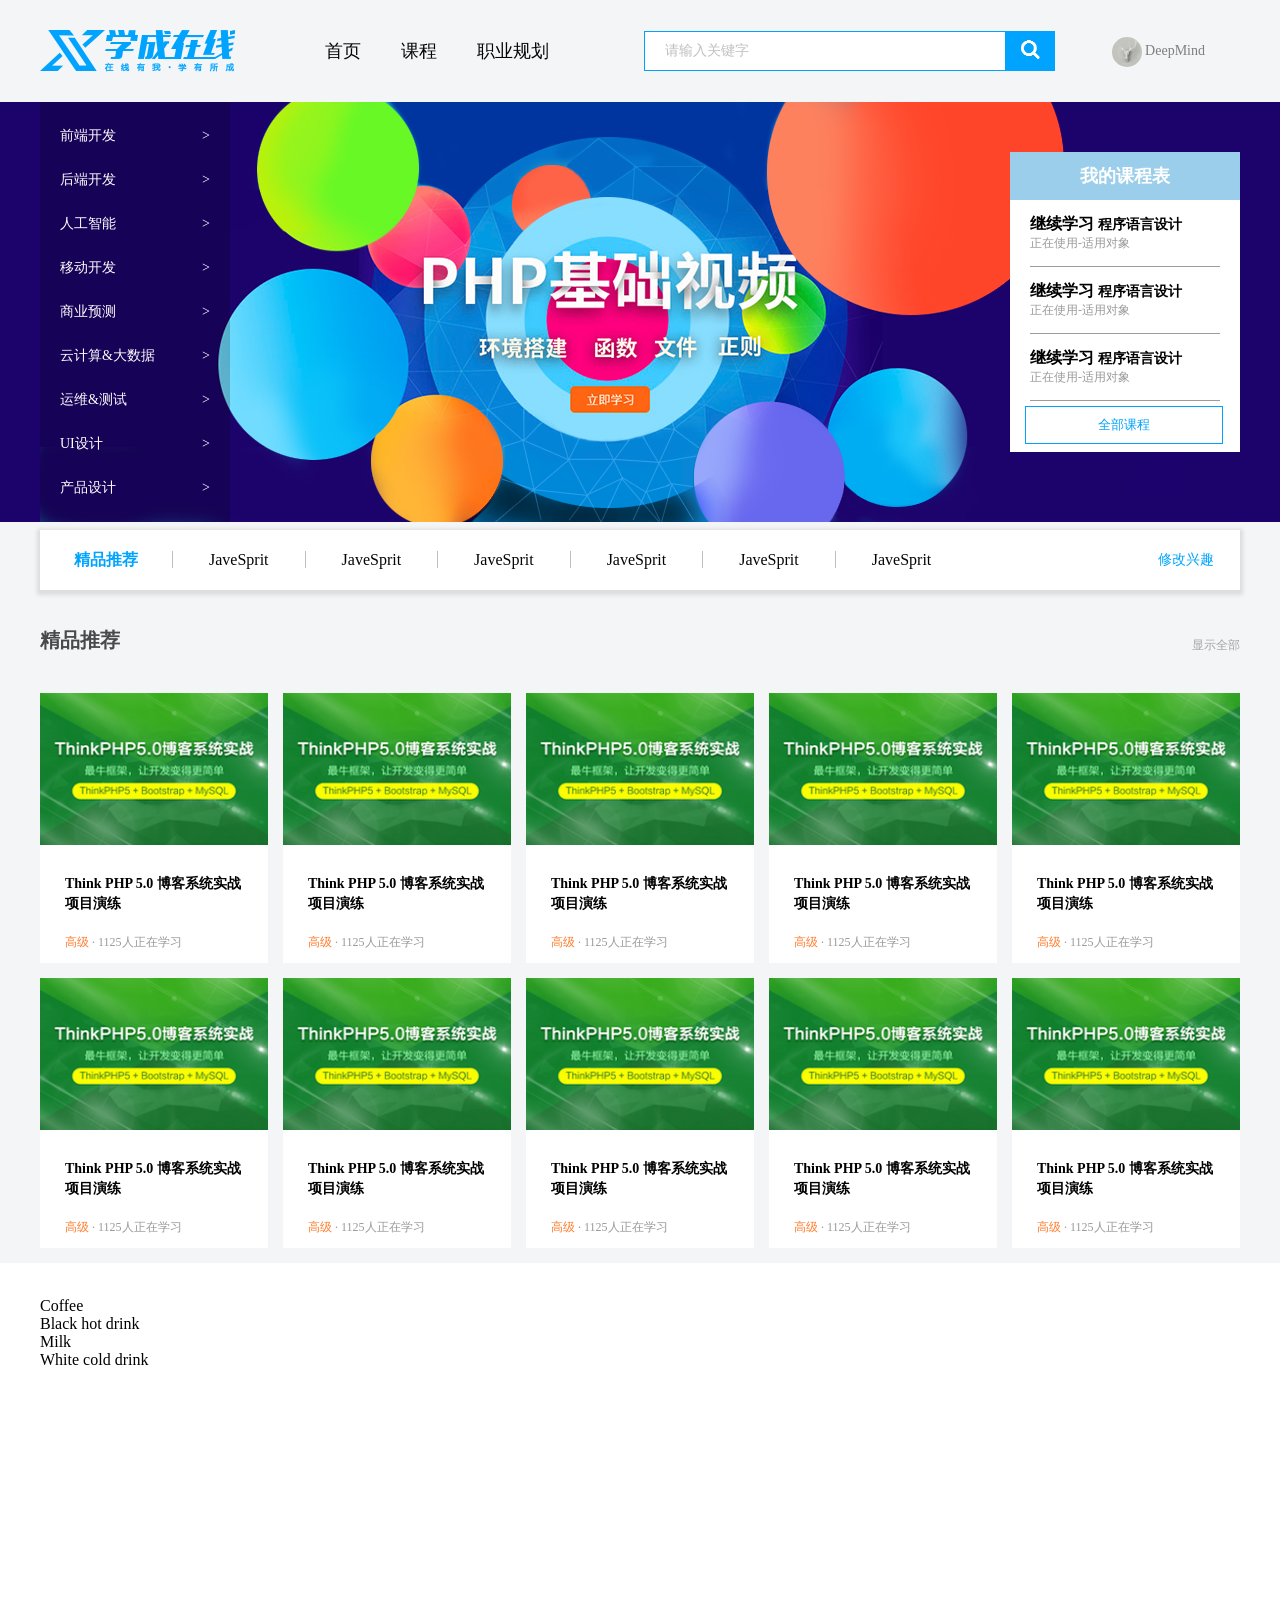
==== 学成网首页/index.html @ 11bd0f3d "lianxi" ====
<!DOCTYPE html>
<html>

<head>
    <title>学成在线首页</title>
    <link rel="stylesheet" href="style.css">
</head>

</html>

<body>
    <div class="header w">
        <div class="logo">
            <img src="img/学成在线.png">
        </div>
        <div class="nav">
            <ul>
                <li><a href="#">首页</a></li>
                <li><a href="#">课程</a></li>
                <li><a href="#">职业规划</a></li>
            </ul>
        </div>
        <div class="search">
            <input type=txet value="请输入关键字">
            <button><img src="img/fa-search.png"></button>
        </div>
        <div class="user">
            <img src="img/user.jpg" align="middle">
            DeepMind
        </div>
    </div>
    <div class="banner">
        <div class="w">
            <div class="subnav">
                <ul>
                    <li><a href="#">前端开发<span>></span></a></li>
                    <li><a href="#">后端开发<span>></span></a></li>
                    <li><a href="#">人工智能<span>></span></a></li>
                    <li><a href="#">移动开发<span>></span></a></li>
                    <li><a href="#">商业预测<span>></span></a></li>
                    <li><a href="#">云计算&大数据<span>></span></a></li>
                    <li><a href="#">运维&测试<span>></span></a></li>
                    <li><a href="#">UI设计<span>></span></a></li>
                    <li><a href="#">产品设计<span>></span></a></li>
                </ul>
            </div>
            <div class="course">
                <h2>我的课程表</h2>
                <div class="bd">
                    <ul>
                        <li><a href="#">
                                <h2>继续学习<span>&nbsp程序语言设计</span></h2>
                                <p>正在使用-适用对象</p>
                            </a></li>
                        <li><a href="#">
                                <h2>继续学习<span>&nbsp程序语言设计</span></h2>
                                <p>正在使用-适用对象</p>
                            </a></li>
                        <li><a href="#">
                                <h2>继续学习<span>&nbsp程序语言设计</span></h2>
                                <p>正在使用-适用对象</p>
                            </a></li>
                    </ul>
                    <button>全部课程</button>
                </div>
            </div>
        </div>
    </div>
    <div class="goods w">
        <h3>精品推荐</h3>
        <ul>
            <li><a href="#">JaveSprit</a></li>
            <li><a href="#">JaveSprit</a></li>
            <li><a href="#">JaveSprit</a></li>
            <li><a href="#">JaveSprit</a></li>
            <li><a href="#">JaveSprit</a></li>
            <li><a href="#">JaveSprit</a></li>
        </ul>
        <div class="mod">
            <a href="#">修改兴趣</a>
        </div>
    </div>
    <div class="box-hd w">
        <h3>精品推荐</h3>
        <a href="#">显示全部</a>
    </div>
    <div class="list w">
        <ul class="clearfix">
            <a href="#">
                <li><img src="img/图层133.png" alt="推荐图">
                    <div class="text">
                        <h4>Think PHP 5.0 博客系统实战项目演练</h4>
                        <p>高级<span>&nbsp·&nbsp1125人正在学习</span></p>
                    </div>
                </li>
            </a>
            <a href="#">
                <li><img src="img/图层133.png" alt="推荐图">
                    <div class="text">
                        <h4>Think PHP 5.0 博客系统实战项目演练</h4>
                        <p>高级<span>&nbsp·&nbsp1125人正在学习</span></p>
                    </div>
                </li>
            </a>
            <a href="#">
                <li><img src="img/图层133.png" alt="推荐图">
                    <div class="text">
                        <h4>Think PHP 5.0 博客系统实战项目演练</h4>
                        <p>高级<span>&nbsp·&nbsp1125人正在学习</span></p>
                    </div>
                </li>
            </a>
            <a href="#">
                <li><img src="img/图层133.png" alt="推荐图">
                    <div class="text">
                        <h4>Think PHP 5.0 博客系统实战项目演练</h4>
                        <p>高级<span>&nbsp·&nbsp1125人正在学习</span></p>
                    </div>
                </li>
            </a>
            <a href="#">
                <li><img src="img/图层133.png" alt="推荐图">
                    <div class="text">
                        <h4>Think PHP 5.0 博客系统实战项目演练</h4>
                        <p>高级<span>&nbsp·&nbsp1125人正在学习</span></p>
                    </div>
                </li>
            </a>
            <a href="#">
                <li><img src="img/图层133.png" alt="推荐图">
                    <div class="text">
                        <h4>Think PHP 5.0 博客系统实战项目演练</h4>
                        <p>高级<span>&nbsp·&nbsp1125人正在学习</span></p>
                    </div>
                </li>
            </a>
            <a href="#">
                <li><img src="img/图层133.png" alt="推荐图">
                    <div class="text">
                        <h4>Think PHP 5.0 博客系统实战项目演练</h4>
                        <p>高级<span>&nbsp·&nbsp1125人正在学习</span></p>
                    </div>
                </li>
            </a>
            <a href="#">
                <li><img src="img/图层133.png" alt="推荐图">
                    <div class="text">
                        <h4>Think PHP 5.0 博客系统实战项目演练</h4>
                        <p>高级<span>&nbsp·&nbsp1125人正在学习</span></p>
                    </div>
                </li>
            </a>
            <a href="#">
                <li><img src="img/图层133.png" alt="推荐图">
                    <div class="text">
                        <h4>Think PHP 5.0 博客系统实战项目演练</h4>
                        <p>高级<span>&nbsp·&nbsp1125人正在学习</span></p>
                    </div>
                </li>
            </a>
            <a href="#">
                <li><img src="img/图层133.png" alt="推荐图">
                    <div class="text">
                        <h4>Think PHP 5.0 博客系统实战项目演练</h4>
                        <p>高级<span>&nbsp·&nbsp1125人正在学习</span></p>
                    </div>
                </li>
            </a>
        </ul>
    </div>
    <div class="footer">
        <div class="w">
            <dl>
                <dt>Coffee</dt>
                <dd>Black hot drink</dd>
                <dt>Milk</dt>
                <dd>White cold drink</dd>
            </dl>
        </div>
    </div>
</body>
---- 学成网首页/style.css ----
*{
    margin: 0;
    padding: 0;
}
body{
    background-color: #f3f5f7;
}
a{
    text-decoration: none;
}
.w{
    width: 1200px;
    margin: auto;
}
.clearfix:before,.clearfix:after {
    content:"";
    display:table; 
  }
  .clearfix:after {
    clear:both;
  }
  .clearfix {
     *zoom:1;
  } 

li{
    list-style: none;
}
.header{
    height: 42px;
    margin: 30px auto;
}
.logo{
    float: left;
    width: 195px;
    height: 42px;
}
.nav{
    float: left;
    height: 42px;
    margin-left: 70px;
}
.nav ul li{
    float: left;
    margin: 0 10px;
}
.nav ul li a{
    display: block;
    height: 42px;
    padding: 0 10px;
    line-height: 42px;
    font-size: 18px;
    color: #050505;
}
.nav ul li a:hover{
    border-bottom: 2px solid #00a4ff;
    color:#00a4ff
}
.search{
    float: left;
    height: 42px;
    width: 411px;
    margin-left: 75px;
}
.search input{
    float: left;
    height: 38px;
    width: 340px;
    margin: 1px 0;
    padding-left: 20px;
    border: solid 1px #00a4ff;
    border-right: none;
    font-size: 14px;
    color: #bfbfbf;
    border-radius: 0px;
    outline: none;
}
.search button{
    float: left;
    width: 50px;
    height: 40px;
    margin: 1px 0;
    border: none;
    background-color: #00a4ff;
    outline: none;
    border-radius: 0px;
}
.search button:active{
    background-color: #0183c9;
}
.user{
    float:right;
    height: 42px;
    line-height: 42px;
    margin-right: 35px;
    font-size: 14px;
    color: #7e7e7f;
}
.user img{
    height: 30px;
    border-radius: 15px;
    margin-bottom: 6px;
}
.banner{
    height: 420px;
    background-color: #1c036c;
}
.banner .w{
    height: 420px;
    background: url(img/banner2.png) no-repeat top center;
}
.subnav{
    float: left;
    width: 190px;
    height: 396px;
    padding: 12px 0;
    background-color: rgba(0,0,0,0.2);
}
.subnav ul li a{
    display: inline-block;
    width: 150px;
    height: 44px;
    padding: 0 20px;
    line-height: 44px;
    color: #ffffff;
    font-size: 14px;
}
.subnav ul li a span{
    float: right;
}
.subnav ul li a:hover{
    color: #00a4ff;
    background-color: rgba(0,0,0,0.3);
}
.course{
    float: right;
    height: 300px;
    width: 230px;
    margin-top: 50px;
    background-color: #fff;
}
.course>h2{
    height: 48px;
    background-color: #9bceea;
    font-size: 18px;
    color: #ffffff;
    text-align: center;
    line-height: 48px;
}
.course .bd ul li{
    padding: 14px 0px;
    margin-left: 20px;
    margin-right: 20px;
    border-bottom: 1px solid #9c9c9c;
}
.course .bd ul li h2{
    font-size: 16px;
    font-weight: 400px;
}
.course .bd ul li span{
    font-size: 14px;
    font-weight: 400px;
}
.course .bd ul li P{
    font-size: 12px;
    color: #999999;
}
.course .bd ul li a{
    color: black;
}
.course .bd ul li a:hover{
    color: #00a4ff;
}
.course .bd button{
    width: 198px;
    height: 38px;
    border: 1px solid #00a4ff;
    margin:5px 15px;
    background-color: #fff;
    color: #00a4ff;
    outline: none;
    border-radius: 0px;
}
.course .bd button:active{
    background-color: #00a4ff;
    color: #fff;
}
.goods {
    height: 60px;
    margin-top: 8px;
    line-height: 60px;
    background-color: #fff;
    box-shadow: 0px 2px 4px 3px rgba(0,0,0,0.1);
}
.goods h3 {
    float: left;
    margin: 0 34px;
    font-size: 16px;
    color: #00a4ff;
}
.goods ul li{
    float: left;
}
.goods ul li a{
    color: #050505;
    padding: 0 36px;
    border-left: #bfbfbf 1px solid;
}
.goods .mod{
    float: right;
    margin: 0 26px;
    font-size: 14px;
}
.goods .mod a{
    color: #00a4ff;
}
.box-hd{
    margin: 37px auto 21px;
    height: 45px;
}
.box-hd h3{
    float: left;
    color: #494949;
    font-size: 20px;
}
.box-hd a{
    float: right;
    padding-top: 10px;
    color: #a5a5a5;
    font-size: 12px;
}
.list ul{
    width: 1225px;
}
.list ul a li{
    float: left;
    width: 228px;
    height: 270px;
    margin-right: 15px;
    margin-bottom: 15px;
    background-color: #ffffff;
}
.list img{
    width: 228px;
}
.text{
    margin: 25px;
}
.text h4{
    float: left;
    color: black;
    font-size: 14px;
    line-height: 20px;
}
.text p{
    float: left;
    margin-top: 20px;
    font-size: 12px;
    color: #ff7c2d;
}
.text span{
    color: #999999;
}
.list ul li:hover{
    box-shadow:-8px 8px 15px -2px rgba(0,0,0,.1);
}
.footer{
    height: 417px;
    background-color: #fff;
}
.footer .w{
    padding-top: 34px;
}
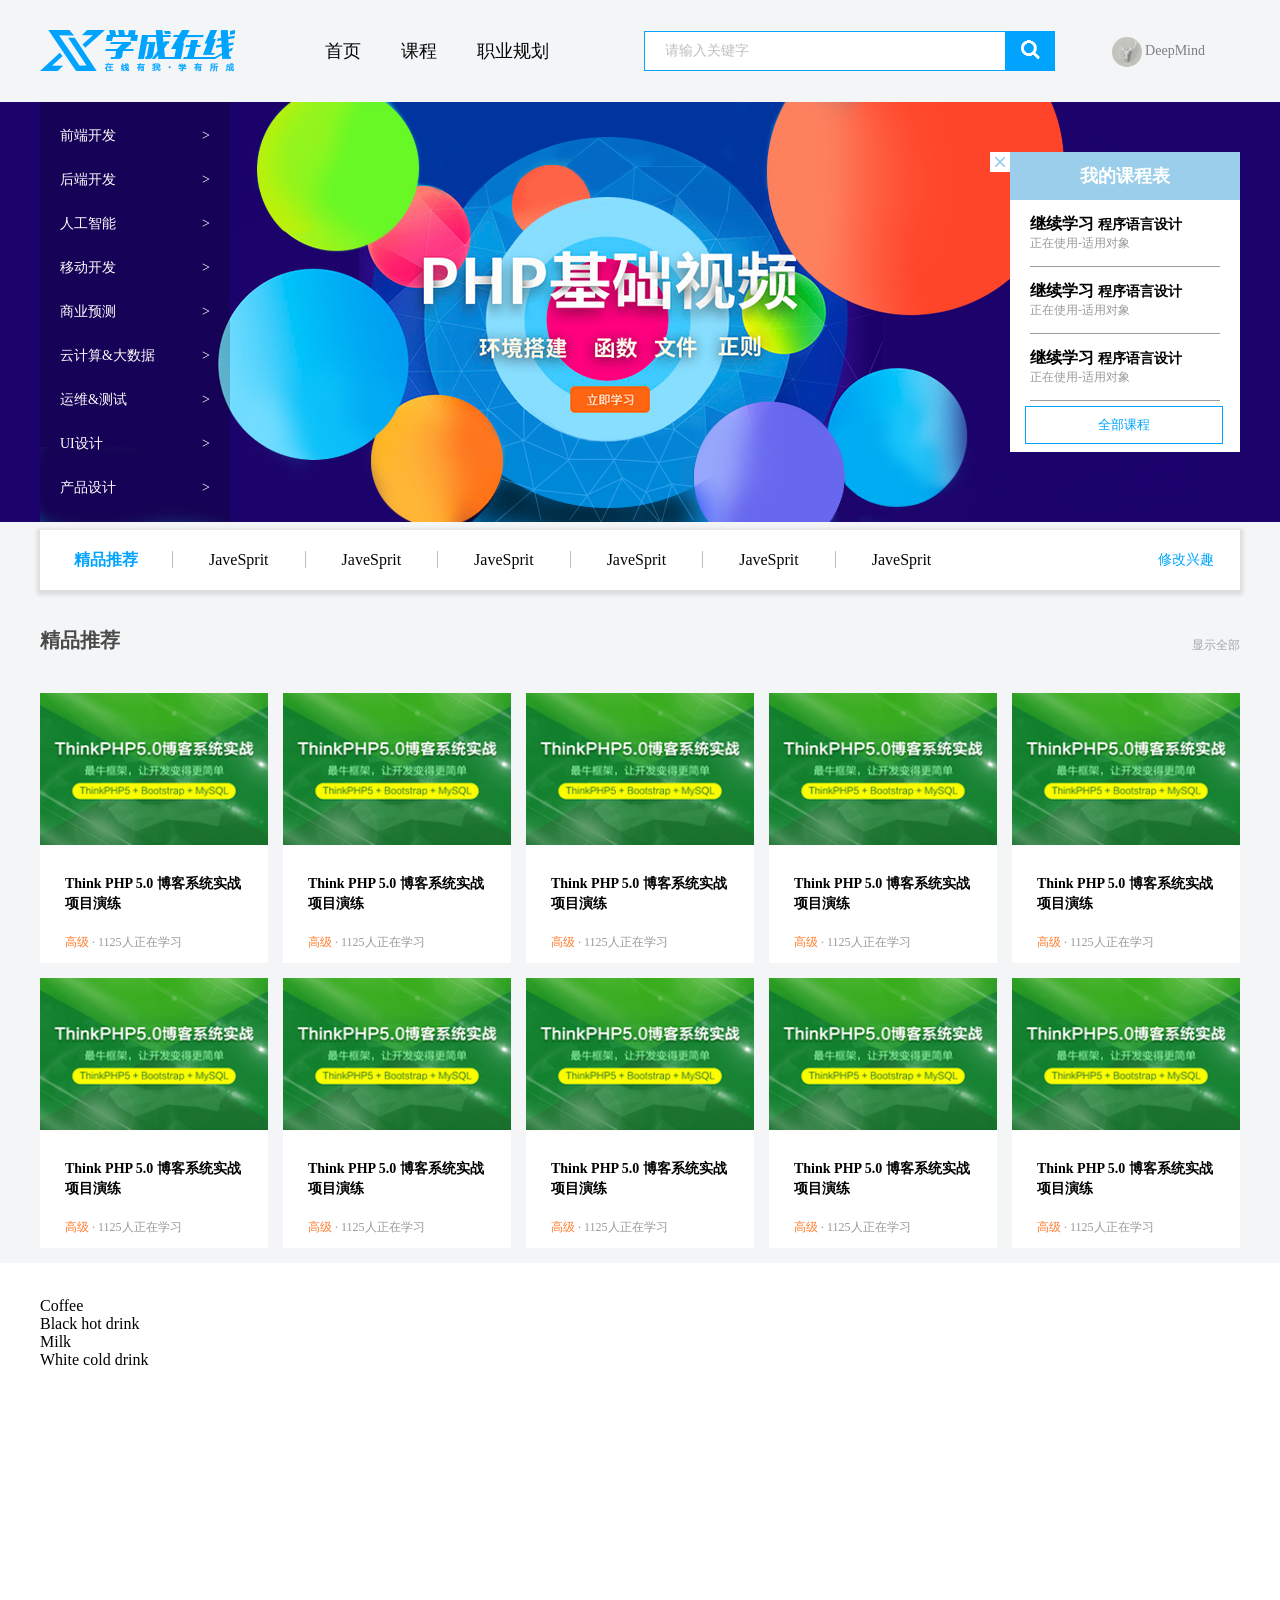
==== commit b0f25825: "8.5" ====
--- a/学成网首页/index.html
+++ b/学成网首页/index.html
@@ -21,7 +21,7 @@
             </ul>
         </div>
         <div class="search">
-            <input type=txet value="请输入关键字">
+            <input id="search" type=txet value="请输入关键字">
             <button><img src="img/fa-search.png"></button>
         </div>
         <div class="user">
@@ -32,19 +32,44 @@
     <div class="banner">
         <div class="w">
             <div class="subnav">
-                <ul>
-                    <li><a href="#">前端开发<span>></span></a></li>
-                    <li><a href="#">后端开发<span>></span></a></li>
-                    <li><a href="#">人工智能<span>></span></a></li>
-                    <li><a href="#">移动开发<span>></span></a></li>
-                    <li><a href="#">商业预测<span>></span></a></li>
-                    <li><a href="#">云计算&大数据<span>></span></a></li>
-                    <li><a href="#">运维&测试<span>></span></a></li>
-                    <li><a href="#">UI设计<span>></span></a></li>
-                    <li><a href="#">产品设计<span>></span></a></li>
-                </ul>
+                <li><a href="#">前端开发<span>></span></a>
+                    <ul class="nextnav">
+                        <li><a href="#">二级菜单开发</a></li>
+                        <li><a href="#">二级开发</a></li>
+                        <li><a href="#">二级菜单开发</a></li>
+                        <li><a href="#">二级开发</a></li>
+                        <li><a href="#">二级菜单开发</a></li>
+                        <li><a href="#">二菜开发</a></li>
+                        <li><a href="#">二级单开发</a></li>
+                        <li><a href="#">二级菜单开发</a></li>
+                        <li><a href="#">菜单</a></li>
+                    </ul>
+                </li>
+                <li><a href="#">后端开发<span>></span></a>
+                    <ul class="nextnav">
+                        <li><a href="#">二单开发</a></li>
+                        <li><a href="#">级开发</a></li>
+                        <li><a href="#">二菜单开发</a></li>
+                        <li><a href="#">二级开刷动啊发</a></li>
+                        <li><a href="#">二级单开发</a></li>
+                        <li><a href="#">菜发</a></li>
+                        <li><a href="#">二单开发</a></li>
+                        <li><a href="#">菜单开是大发</a></li>
+                        <li><a href="#">菜是单</a></li>
+                    </ul>
+                </li>
+                <li><a href="#">人工智能<span>></span></a></li>
+                <li><a href="#">移动开发<span>></span></a></li>
+                <li><a href="#">商业预测<span>></span></a></li>
+                <li><a href="#">云计算&大数据<span>></span></a></li>
+                <li><a href="#">运维&测试<span>></span></a></li>
+                <li><a href="#">UI设计<span>></span></a></li>
+                <li><a href="#">产品设计<span>></span></a></li>
             </div>
             <div class="course">
+                <div class="closeCourse">
+                    <button>×</button>
+                </div>
                 <h2>我的课程表</h2>
                 <div class="bd">
                     <ul>
@@ -64,6 +89,7 @@
                     <button>全部课程</button>
                 </div>
             </div>
+
         </div>
     </div>
     <div class="goods w">
@@ -178,4 +204,29 @@
             </dl>
         </div>
     </div>
+    <script>
+        var search = document.querySelector('.search input')
+        search.onfocus = function () {
+            search.value = ''
+        }
+        search.onblur = function () {
+            search.value = '请输入关键字'
+        }
+        /* var nav = document.querySelectorAll('.sub')
+        var next = document.querySelector('.nextnav')
+        console.log(nav);
+        for (i = 0; i < nav.length; i++) {
+          nav[i].onmouseover = function () {
+            next.style.display = 'block'
+          }
+          nav[i].onmouseout = function () {
+            next.style.display = 'none'
+          } 
+        }*/
+        var close = document.querySelector('.closeCourse')
+        var course = document.querySelector('.course')
+        close.onclick = function () {
+            course.style.display = 'none'
+        }
+    </script>
 </body>
--- a/学成网首页/style.css
+++ b/学成网首页/style.css
@@ -68,7 +68,7 @@
     width: 340px;
     margin: 1px 0;
     padding-left: 20px;
-    border: solid 1px #00a4ff;
+    border: solid 1px #08a5fa;
     border-right: none;
     font-size: 14px;
     color: #bfbfbf;
@@ -111,12 +111,13 @@
 }
 .subnav{
     float: left;
+    position: relative;
     width: 190px;
     height: 396px;
     padding: 12px 0;
     background-color: rgba(0,0,0,0.2);
 }
-.subnav ul li a{
+.subnav>li>a{
     display: inline-block;
     width: 150px;
     height: 44px;
@@ -125,19 +126,61 @@
     color: #ffffff;
     font-size: 14px;
 }
-.subnav ul li a span{
+.subnav>li>a span{
     float: right;
 }
-.subnav ul li a:hover{
+.subnav>li>a:hover{
     color: #00a4ff;
     background-color: rgba(0,0,0,0.3);
 }
+.subnav .nextnav{
+  display: none;
+  position: absolute;
+  left: 190px;
+  top: 0;
+  width: 600px;
+  height: 420px;
+  background-color: rgba(0,0,0,0.2);
+}
+.subnav>li:hover .nextnav{
+    display: block;
+}
+.banner .subnav .nextnav li {
+  display: inline-block;
+  float: left;
+  padding-right: 30px;
+  padding-top: 20px;
+}
+.banner .subnav .nextnav li a{
+    font-size: 14px;
+    word-spacing: 10px;
+    font-weight:lighter;
+    color: rgba(255, 255, 255, 0.925);
+}
+.banner .subnav .nextnav li a:hover{
+    color: #00a4ff;
+}
 .course{
+  position: relative;
     float: right;
     height: 300px;
     width: 230px;
     margin-top: 50px;
     background-color: #fff;
+}
+.closeCourse button{
+  position:absolute;
+  left: -20px;
+  height: 20px;
+  width: 20px;
+  border: none;
+  font-size: 24px;
+  text-align: center;
+  line-height: 20px;
+  color: #9bceea;
+  background-color: #fff;
+  outline: none; 
+  border-radius: 0px;
 }
 .course>h2{
     height: 48px;
@@ -185,6 +228,7 @@
     background-color: #00a4ff;
     color: #fff;
 }
+
 .goods {
     height: 60px;
     margin-top: 8px;
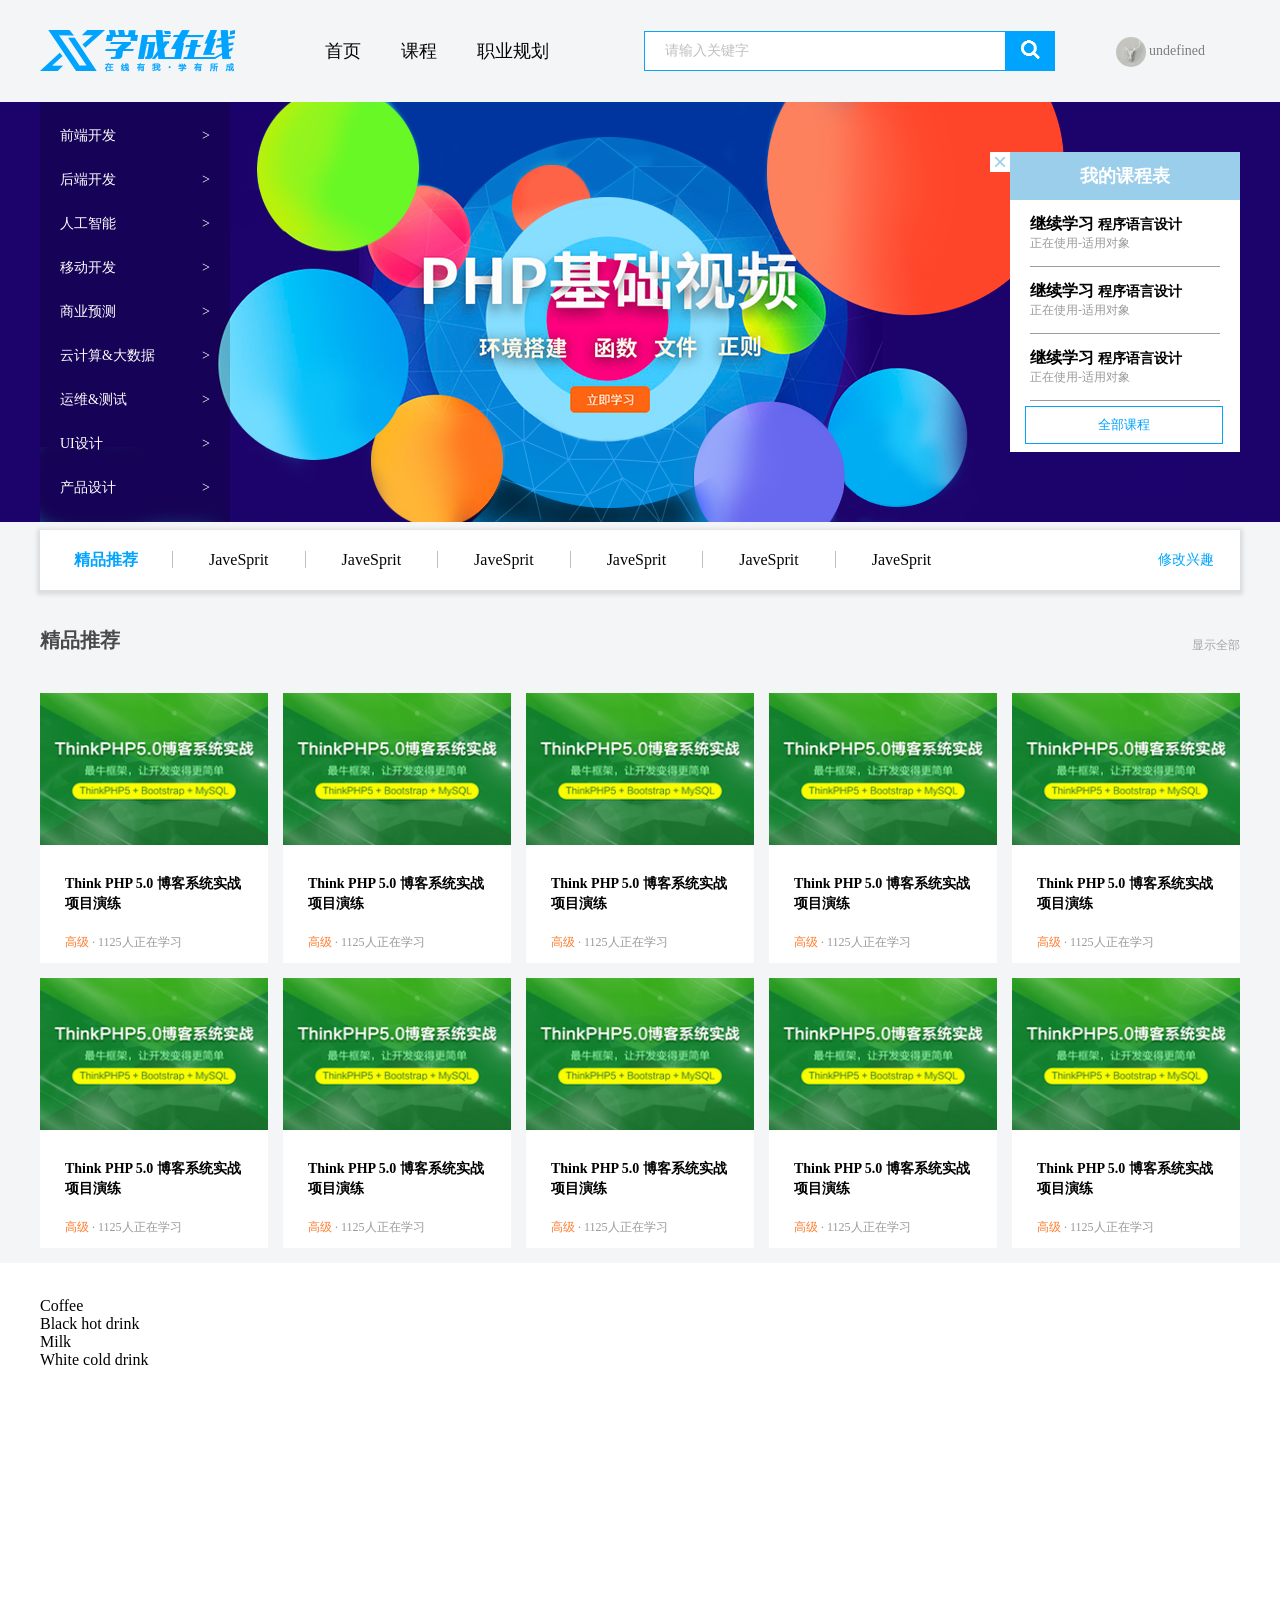
==== commit 57d06289: "艺术作品收集网站artico" ====
--- a/学成网首页/index.html
+++ b/学成网首页/index.html
@@ -26,7 +26,7 @@
         </div>
         <div class="user">
             <img src="img/user.jpg" align="middle">
-            DeepMind
+            <span>DeepMind</span>
         </div>
     </div>
     <div class="banner">
@@ -204,29 +204,5 @@
             </dl>
         </div>
     </div>
-    <script>
-        var search = document.querySelector('.search input')
-        search.onfocus = function () {
-            search.value = ''
-        }
-        search.onblur = function () {
-            search.value = '请输入关键字'
-        }
-        /* var nav = document.querySelectorAll('.sub')
-        var next = document.querySelector('.nextnav')
-        console.log(nav);
-        for (i = 0; i < nav.length; i++) {
-          nav[i].onmouseover = function () {
-            next.style.display = 'block'
-          }
-          nav[i].onmouseout = function () {
-            next.style.display = 'none'
-          } 
-        }*/
-        var close = document.querySelector('.closeCourse')
-        var course = document.querySelector('.course')
-        close.onclick = function () {
-            course.style.display = 'none'
-        }
-    </script>
+    <script src="script.js"></script>
 </body>
